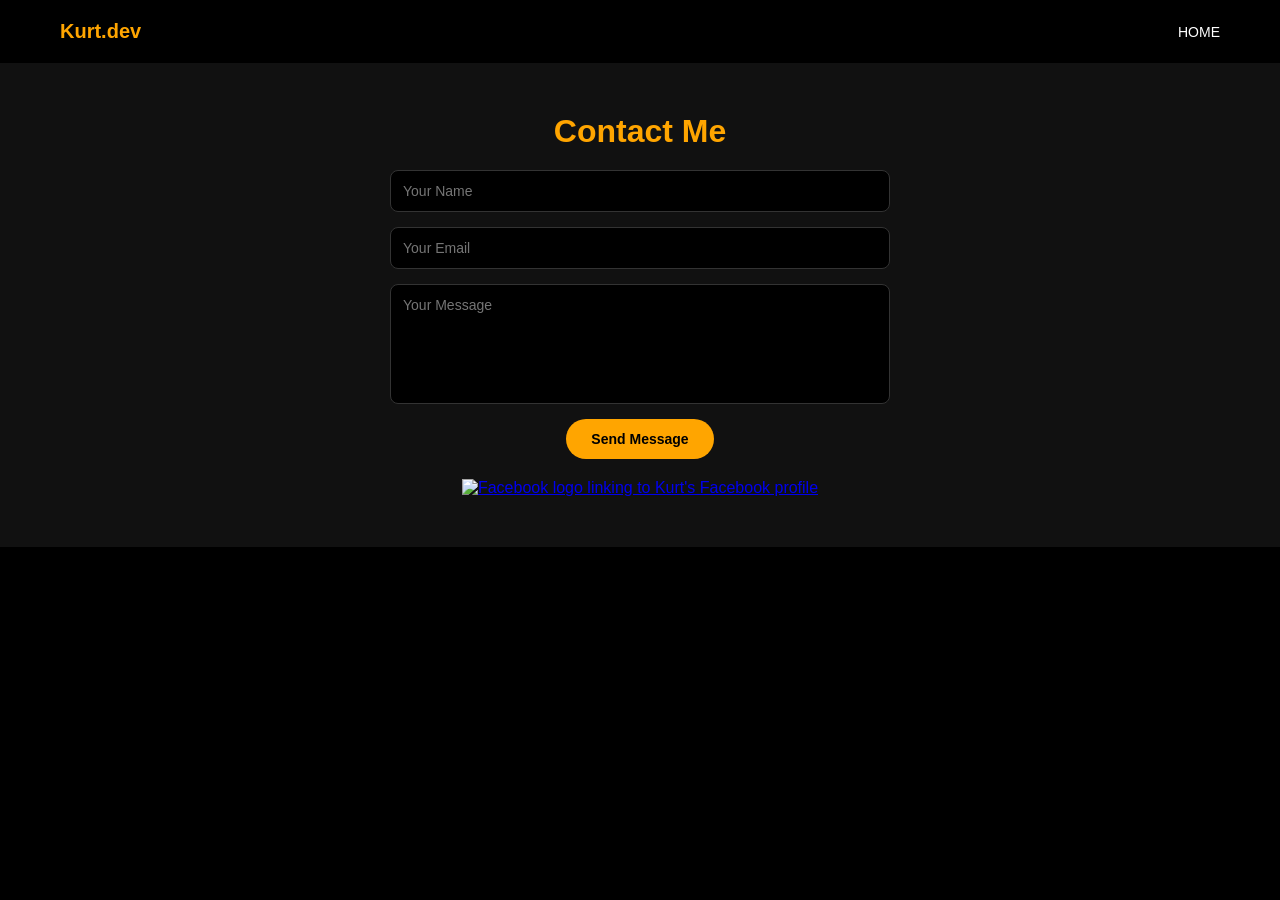
==== contact.html @ 1178658d "Add files via upload" ====
<!DOCTYPE html>
<html lang="en">

<head>
    <meta charset="UTF-8">
    <title>Contact Kurt</title>
    <link rel="stylesheet" href="style.css">
</head>
<header class="navbar">
    <a href="index.html" class="logo">Kurt.dev</a>
    <nav>
        <a href="index.html">HOME</a>
    </nav>
</header>

<body>

    <section class="contact">
        <h2>Contact Me</h2>

        <form action="https://formspree.io/f/mlgnjlqq" method="POST">

            <input type="text" name="name" placeholder="Your Name" required>
            <input type="email" name="email" placeholder="Your Email" required>
            <textarea name="message" placeholder="Your Message" required></textarea>
            <button type="submit" class="btn primary">Send Message</button>

        </form>
        
        <div style="margin-top: 20px;">
            <a href="https://www.facebook.com/scipity21"><img src="https://upload.wikimedia.org/wikipedia/commons/5/51/Facebook_f_logo_%282019%29.svg" alt="Facebook logo linking to Kurt's Facebook profile" style="width: 24px; height: 24px;"></a>
        </div>

    </section>

</body>

</html>
---- style.css ----
* {
     margin: 0;
     padding: 0;
     box-sizing: border-box;
     font-family: Arial, sans-serif;
 }

 body {
     background-color: #000;
     color: #fff;
 }

 /* NAVBAR */
 .navbar {
     display: flex;
     justify-content: space-between;
     padding: 20px 60px;
     align-items: center;
 }

 .logo {
     color: orange;
     font-weight: bold;
     font-size: 20px;
 }

 .navbar nav a {
     color: white;
     text-decoration: none;
     margin-left: 25px;
     font-size: 14px;
 }

 .navbar nav a:hover {
     color: orange;
 }

 /* HERO SECTION */
 .hero {
     display: flex;
     align-items: center;
     justify-content: space-between;
     padding: 60px;
     flex-wrap: wrap;
 }

 /* TEXT SIDE */
 .hero-text {
     max-width: 550px;
 }

 .hero-text h1 {
     font-size: 48px;
     margin-bottom: 10px;
 }

 .hero-text span {
     color: orange;
 }

 .hero-text h2 {
     color: orange;
     margin-bottom: 15px;
 }

 .hero-text p {
     font-size: 14px;
     line-height: 1.6;
     margin-bottom: 25px;
     color: #ccc;
 }

 /* BUTTONS */
 .buttons a,
 .buttons button {
     padding: 10px 20px;
     margin-right: 10px;
     border-radius: 20px;
     cursor: pointer;
     text-decoration: none;
     display: inline-block;
 }

 .primary {
     background-color: orange;
     border: none;
     color: black;
 }

 .secondary {
     background: transparent;
     border: 1px solid orange;
     color: orange;
 }

 /* STATS */
 .stats {
     display: flex;
     margin-top: 30px;
     gap: 40px;
 }

 .stats h3 {
     color: orange;
 }

 /* IMAGE */
 .hero-image img {
     width: 300px;
     border-radius: 20px;
     border: 8px solid #eee;
 }

 /* RESPONSIVE */
 @media (max-width: 768px) {
     .hero {
         flex-direction: column;
         text-align: center;
     }

     .hero-image {
         margin-top: 30px;
     }
 }

 /* CONTACT SECTION */
 .contact {
     background-color: #111;
     color: white;
     padding: 60px 20px;
     text-align: center;
 }

 .contact h2 {
     font-size: 32px;
     margin-bottom: 20px;
     color: orange;
 }

 /* FORM */
 .contact form {
     max-width: 500px;
     margin: 0 auto;
 }

 /* INPUTS */
 .contact input,
 .contact textarea {
     width: 100%;
     padding: 12px;
     margin-bottom: 15px;
     border-radius: 8px;
     border: 1px solid #333;
     background-color: #000;
     color: white;
     font-size: 14px;
     outline: none;
 }

 /* FOCUS EFFECT */
 .contact input:focus,
 .contact textarea:focus {
     border-color: orange;
 }

 /* TEXTAREA HEIGHT */
 .contact textarea {
     min-height: 120px;
     resize: none;
 }

 /* BUTTON */
 .contact button {
     background-color: orange;
     color: black;
     border: none;
     padding: 12px 25px;
     border-radius: 20px;
     cursor: pointer;
     font-weight: bold;
     transition: 0.3s;
 }

 /* BUTTON HOVER */
 .contact button:hover {
     background-color: #ff9900;
 }

 .logo {
     color: orange;
     font-weight: bold;
     font-size: 20px;
     text-decoration: none;
 }

 /* BUTTON CONTAINER */
 .buttons {
     display: flex;
     gap: 15px;
     margin-top: 20px;
 }

 /* BASE BUTTON STYLE */
 .btn {
     padding: 12px 28px;
     border-radius: 50px;
     /* makes it pill shape */
     font-size: 14px;
     text-decoration: none;
     font-weight: 500;
     transition: all 0.3s ease;
 }

 /* PRIMARY BUTTON (FILLED) */
 .primary {
     background-color: #ffa500;
     color: black;
     border: none;
 }

 .primary:hover {
     background-color: #ff8c00;
 }

 /* SECONDARY BUTTON (OUTLINE) */
 .secondary {
     background: transparent;
     color: #ffa500;
     border: 2px solid #ffa500;
 }

 .secondary:hover {
     background-color: #ffa500;
     color: black;
 }

 .btn:hover {
     transform: translateY(-2px);
 }

 /* ABOUT SECTION */
 .about {
     background-color: #000;
     color: white;
     padding: 60px 20px;
     text-align: center;
 }

 .about-container {
     max-width: 900px;
     margin: auto;
 }

 .about h2 {
     font-size: 32px;
     color: orange;
     margin-bottom: 20px;
 }

 .about p {
     margin-bottom: 15px;
     line-height: 1.6;
     color: #ccc;
 }

 .about-skills {
     margin-top: 20px;
 }

 .about-skills span {
     display: inline-block;
     border: 1px solid orange;
     color: orange;
     padding: 6px 12px;
     border-radius: 15px;
     margin: 5px;
     font-size: 12px;
     transition: background-color 0.3s ease, color 0.3s ease, transform 0.3s ease;
 }

 .about-skills span:hover {
     background-color: orange;
     color: black;
     transform: translateY(-2px);
     cursor: pointer;
 }

 .resume-grid {
     display: grid;
     grid-template-columns: repeat(auto-fit, minmax(250px, 1fr));
     gap: 20px;
     max-width: 900px;
     margin: auto;
 }

 .resume-card {
     background: white;
     padding: 20px;
     box-shadow: 0 2px 10px rgba(0, 0, 0, 0.1);
     border-radius: 10px;
     text-align: left;
 }

 .resume-card h3 {
     margin-bottom: 10px;
 }

.projects {
  padding: 50px;
  background: #111;
}

.project-grid {
  display: flex;
  gap: 20px;
  flex-wrap: wrap;
}

.card {
  background: #222;
  padding: 15px;
  width: 300px;
}

.card img {
  width: 100%;
}

/* CONTACT */
.contact {
  padding: 50px;
  text-align: center;
}

input, textarea {
  display: block;
  width: 100%;
  margin: 10px auto;
  padding: 10px;
}

button {
  padding: 10px 20px;
  background: orange;
  border: none;
}

/* RESPONSIVE */
@media(max-width:768px){
  .hero {
    flex-direction: column;
    text-align: center;
  }
}

.hero {
  background-image: linear-gradient(rgba(0,0,0,0.6), rgba(0,0,0,0.6)),
  url("bg2.png");
  background-size: cover;
  background-position: center;
  background-repeat: no-repeat;
  min-height: 100vh;
  color: white;
}
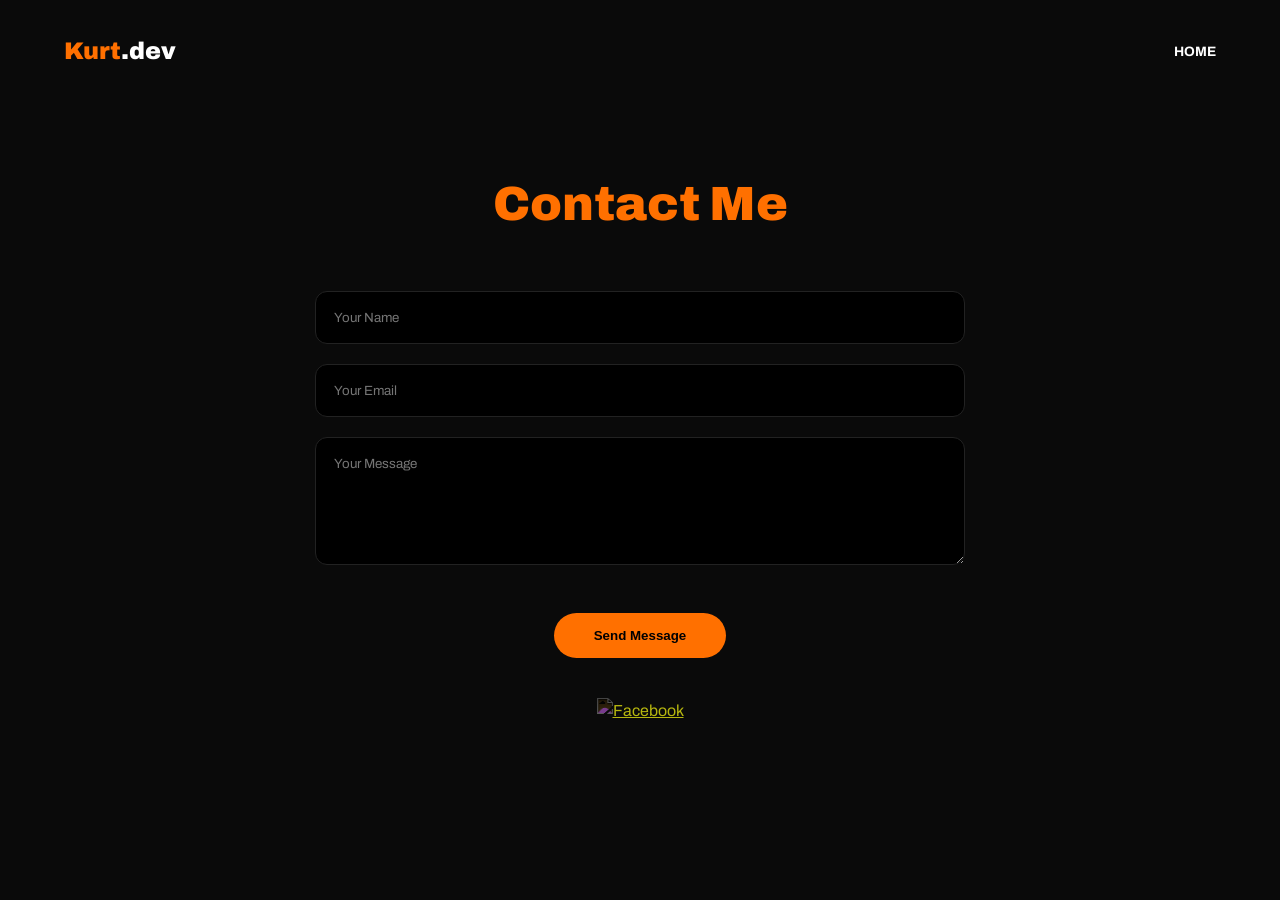
==== commit f03c44f1: "Add files via upload" ====
--- a/contact.html
+++ b/contact.html
@@ -3,36 +3,94 @@
 
 <head>
     <meta charset="UTF-8">
+    <meta name="viewport" content="width=device-width, initial-scale=1.0">
     <title>Contact Kurt</title>
+    <!-- Make sure style.css is in the same folder! -->
     <link rel="stylesheet" href="style.css">
+    <link href="https://fonts.googleapis.com/css2?family=Archivo:wght@400;700;900&display=swap" rel="stylesheet">
 </head>
-<header class="navbar">
-    <a href="index.html" class="logo">Kurt.dev</a>
-    <nav>
-        <a href="index.html">HOME</a>
-    </nav>
-</header>
 
 <body>
 
-    <section class="contact">
-        <h2>Contact Me</h2>
+    <header>
+        <div class="logo">Kurt<span>.dev</span></div>
+        <nav>
+            <a href="index.html">HOME</a>
+        </nav>
+    </header>
 
-        <form action="https://formspree.io/f/mlgnjlqq" method="POST">
+    <main class="contact-container">
+        <h1>Contact Me</h1>
 
-            <input type="text" name="name" placeholder="Your Name" required>
-            <input type="email" name="email" placeholder="Your Email" required>
-            <textarea name="message" placeholder="Your Message" required></textarea>
-            <button type="submit" class="btn primary">Send Message</button>
+        <!-- The form MUST be here for the script to find it -->
+        <form class="contact-form">
+            <div class="input-group">
+                <input type="text" placeholder="Your Name" required>
+            </div>
+            <div class="input-group">
+                <input type="email" placeholder="Your Email" required>
+            </div>
+            <div class="input-group">
+                <textarea placeholder="Your Message" rows="6" required></textarea>
+            </div>
 
+            <button type="submit" class="btn-send">Send Message</button>
         </form>
-        
-        <div style="margin-top: 20px;">
-            <a href="https://www.facebook.com/scipity21"><img src="https://upload.wikimedia.org/wikipedia/commons/5/51/Facebook_f_logo_%282019%29.svg" alt="Facebook logo linking to Kurt's Facebook profile" style="width: 24px; height: 24px;"></a>
+
+        <div class="social-links">
+            <a href="#" class="fb-icon">
+                <img src="https://upload.wikimedia.org/wikipedia/commons/b/b8/2021_Facebook_icon.svg" alt="Facebook"
+                    width="35">
+            </a>
         </div>
+    </main>
 
-    </section>
+    <!-- FIREBASE SCRIPT SECTION -->
+    <script type="module">
+        import { initializeApp } from "https://www.gstatic.com/firebasejs/10.7.1/firebase-app.js";
+        import { getFirestore, collection, addDoc } from "https://www.gstatic.com/firebasejs/10.7.1/firebase-firestore.js";
 
+        const firebaseConfig = {
+            apiKey: "AIzaSyDeQOtv5Qjf6BdUMGd3roh8dshUHL2Jx9o",
+            authDomain: "kurtmartinablero21portfolio.firebaseapp.com",
+            projectId: "kurtmartinablero21portfolio",
+            storageBucket: "kurtmartinablero21portfolio.firebasestorage.app",
+            messagingSenderId: "56389986097",
+            appId: "1:56389986097:web:f68464af6ba5fa84e6b210",
+            measurementId: "G-JNDRPYY9CM"
+        };
+
+        const app = initializeApp(firebaseConfig);
+        const db = getFirestore(app);
+
+        // This waits for the page to load so it can find the form
+        const contactForm = document.querySelector('.contact-form');
+
+        if (contactForm) {
+            contactForm.addEventListener('submit', async (e) => {
+                e.preventDefault();
+
+                const name = contactForm.querySelector('input[type="text"]').value;
+                const email = contactForm.querySelector('input[type="email"]').value;
+                const message = contactForm.querySelector('textarea').value;
+
+                try {
+                    await addDoc(collection(db, "messages"), {
+                        senderName: name,
+                        senderEmail: email,
+                        text: message,
+                        timestamp: new Date()
+                    });
+
+                    alert("Message sent successfully! Thanks, Kurt.");
+                    contactForm.reset();
+                } catch (error) {
+                    console.error("Error: ", error);
+                    alert("Failed to send message. Check your Firestore rules!");
+                }
+            });
+        }
+    </script>
 </body>
 
 </html>
--- a/style.css
+++ b/style.css
@@ -1,364 +1,184 @@
- * {
-     margin: 0;
-     padding: 0;
-     box-sizing: border-box;
-     font-family: Arial, sans-serif;
- }
-
- body {
-     background-color: #000;
-     color: #fff;
- }
-
- /* NAVBAR */
- .navbar {
-     display: flex;
-     justify-content: space-between;
-     padding: 20px 60px;
-     align-items: center;
- }
-
- .logo {
-     color: orange;
-     font-weight: bold;
-     font-size: 20px;
- }
-
- .navbar nav a {
-     color: white;
-     text-decoration: none;
-     margin-left: 25px;
-     font-size: 14px;
- }
-
- .navbar nav a:hover {
-     color: orange;
- }
-
- /* HERO SECTION */
- .hero {
-     display: flex;
-     align-items: center;
-     justify-content: space-between;
-     padding: 60px;
-     flex-wrap: wrap;
- }
-
- /* TEXT SIDE */
- .hero-text {
-     max-width: 550px;
- }
-
- .hero-text h1 {
-     font-size: 48px;
-     margin-bottom: 10px;
- }
-
- .hero-text span {
-     color: orange;
- }
-
- .hero-text h2 {
-     color: orange;
-     margin-bottom: 15px;
- }
-
- .hero-text p {
-     font-size: 14px;
-     line-height: 1.6;
-     margin-bottom: 25px;
-     color: #ccc;
- }
-
- /* BUTTONS */
- .buttons a,
- .buttons button {
-     padding: 10px 20px;
-     margin-right: 10px;
-     border-radius: 20px;
-     cursor: pointer;
-     text-decoration: none;
-     display: inline-block;
- }
-
- .primary {
-     background-color: orange;
-     border: none;
-     color: black;
- }
-
- .secondary {
-     background: transparent;
-     border: 1px solid orange;
-     color: orange;
- }
-
- /* STATS */
- .stats {
-     display: flex;
-     margin-top: 30px;
-     gap: 40px;
- }
-
- .stats h3 {
-     color: orange;
- }
-
- /* IMAGE */
- .hero-image img {
-     width: 300px;
-     border-radius: 20px;
-     border: 8px solid #eee;
- }
-
- /* RESPONSIVE */
- @media (max-width: 768px) {
-     .hero {
-         flex-direction: column;
-         text-align: center;
-     }
-
-     .hero-image {
-         margin-top: 30px;
-     }
- }
-
- /* CONTACT SECTION */
- .contact {
-     background-color: #111;
-     color: white;
-     padding: 60px 20px;
-     text-align: center;
- }
-
- .contact h2 {
-     font-size: 32px;
-     margin-bottom: 20px;
-     color: orange;
- }
-
- /* FORM */
- .contact form {
-     max-width: 500px;
-     margin: 0 auto;
- }
-
- /* INPUTS */
- .contact input,
- .contact textarea {
-     width: 100%;
-     padding: 12px;
-     margin-bottom: 15px;
-     border-radius: 8px;
-     border: 1px solid #333;
-     background-color: #000;
-     color: white;
-     font-size: 14px;
-     outline: none;
- }
-
- /* FOCUS EFFECT */
- .contact input:focus,
- .contact textarea:focus {
-     border-color: orange;
- }
-
- /* TEXTAREA HEIGHT */
- .contact textarea {
-     min-height: 120px;
-     resize: none;
- }
-
- /* BUTTON */
- .contact button {
-     background-color: orange;
-     color: black;
-     border: none;
-     padding: 12px 25px;
-     border-radius: 20px;
-     cursor: pointer;
-     font-weight: bold;
-     transition: 0.3s;
- }
-
- /* BUTTON HOVER */
- .contact button:hover {
-     background-color: #ff9900;
- }
-
- .logo {
-     color: orange;
-     font-weight: bold;
-     font-size: 20px;
-     text-decoration: none;
- }
-
- /* BUTTON CONTAINER */
- .buttons {
-     display: flex;
-     gap: 15px;
-     margin-top: 20px;
- }
-
- /* BASE BUTTON STYLE */
- .btn {
-     padding: 12px 28px;
-     border-radius: 50px;
-     /* makes it pill shape */
-     font-size: 14px;
-     text-decoration: none;
-     font-weight: 500;
-     transition: all 0.3s ease;
- }
-
- /* PRIMARY BUTTON (FILLED) */
- .primary {
-     background-color: #ffa500;
-     color: black;
-     border: none;
- }
-
- .primary:hover {
-     background-color: #ff8c00;
- }
-
- /* SECONDARY BUTTON (OUTLINE) */
- .secondary {
-     background: transparent;
-     color: #ffa500;
-     border: 2px solid #ffa500;
- }
-
- .secondary:hover {
-     background-color: #ffa500;
-     color: black;
- }
-
- .btn:hover {
-     transform: translateY(-2px);
- }
-
- /* ABOUT SECTION */
- .about {
-     background-color: #000;
-     color: white;
-     padding: 60px 20px;
-     text-align: center;
- }
-
- .about-container {
-     max-width: 900px;
-     margin: auto;
- }
-
- .about h2 {
-     font-size: 32px;
-     color: orange;
-     margin-bottom: 20px;
- }
-
- .about p {
-     margin-bottom: 15px;
-     line-height: 1.6;
-     color: #ccc;
- }
-
- .about-skills {
-     margin-top: 20px;
- }
-
- .about-skills span {
-     display: inline-block;
-     border: 1px solid orange;
-     color: orange;
-     padding: 6px 12px;
-     border-radius: 15px;
-     margin: 5px;
-     font-size: 12px;
-     transition: background-color 0.3s ease, color 0.3s ease, transform 0.3s ease;
- }
-
- .about-skills span:hover {
-     background-color: orange;
-     color: black;
-     transform: translateY(-2px);
-     cursor: pointer;
- }
-
- .resume-grid {
-     display: grid;
-     grid-template-columns: repeat(auto-fit, minmax(250px, 1fr));
-     gap: 20px;
-     max-width: 900px;
-     margin: auto;
- }
-
- .resume-card {
-     background: white;
-     padding: 20px;
-     box-shadow: 0 2px 10px rgba(0, 0, 0, 0.1);
-     border-radius: 10px;
-     text-align: left;
- }
-
- .resume-card h3 {
-     margin-bottom: 10px;
- }
-
-.projects {
-  padding: 50px;
-  background: #111;
+:root {
+    --bg-dark: #0a0a0a;
+    --accent-orange: #FF7000;
+    --text-white: #ffffff;
+    --gray-text: #b3b3b3;
 }
 
-.project-grid {
-  display: flex;
-  gap: 20px;
-  flex-wrap: wrap;
+html {
+    scroll-behavior: smooth;
 }
 
-.card {
-  background: #222;
-  padding: 15px;
-  width: 300px;
+body {
+    background-color: var(--bg-dark);
+    color: var(--text-white);
+    font-family: 'Archivo', sans-serif;
+    margin: 0;
+    line-height: 1.6;
+    overflow-x: hidden;
 }
 
-.card img {
-  width: 100%;
+header {
+    display: flex;
+    justify-content: space-between;
+    align-items: center;
+    padding: 2rem 5%;
+    position: sticky;
+    top: 0;
+    background: rgba(10, 10, 10, 0.9);
+    z-index: 1000;
 }
 
-/* CONTACT */
-.contact {
-  padding: 50px;
-  text-align: center;
+header .logo { font-weight: 900; font-size: 1.5rem; color: var(--accent-orange); }
+header .logo span { color: white; }
+
+nav a {
+    margin-left: 25px;
+    text-decoration: none;
+    color: white;
+    font-size: 0.85rem;
+    font-weight: bold;
+    transition: color 0.3s;
 }
 
-input, textarea {
-  display: block;
-  width: 100%;
-  margin: 10px auto;
-  padding: 10px;
+nav a:hover { color: var(--accent-orange); }
+
+.hero {
+    display: grid;
+    grid-template-columns: 1.2fr 1fr;
+    padding: 5% 10%;
+    min-height: 80vh;
+    align-items: center;
 }
 
-button {
-  padding: 10px 20px;
-  background: orange;
-  border: none;
+.hero h1 { font-size: 4.5rem; line-height: 0.9; margin-bottom: 1.5rem; font-weight: 900; }
+.hero h1 span { color: var(--accent-orange); }
+.hero h3 { color: var(--accent-orange); font-size: 1.8rem; margin: 0; }
+
+.hero-btns { margin: 2.5rem 0; display: flex; gap: 15px; }
+
+.btn-solid, .btn-outline {
+    text-decoration: none;
+    padding: 14px 28px;
+    border-radius: 30px;
+    font-weight: bold;
+    font-size: 0.9rem;
+    transition: 0.3s;
+    display: inline-block;
 }
 
-/* RESPONSIVE */
-@media(max-width:768px){
-  .hero {
-    flex-direction: column;
-    text-align: center;
-  }
+.btn-solid { background: var(--accent-orange); color: white; border: none; }
+.btn-solid:hover { background: #e66500; transform: translateY(-2px); }
+
+.btn-outline { background: transparent; border: 2px solid var(--accent-orange); color: white; }
+.btn-outline:hover { background: rgba(255, 112, 0, 0.1); transform: translateY(-2px); }
+
+.stats { display: flex; gap: 40px; margin-top: 2rem; }
+.stats strong { display: block; font-size: 1.8rem; color: var(--accent-orange); }
+.stats small { color: var(--gray-text); text-transform: uppercase; font-size: 0.7rem; letter-spacing: 1px; }
+
+.hero-image img {
+    width: 100%;
+    max-width: 450px;
+    border-radius: 40px;
+    border: 10px solid white;
+    display: block;
+    margin: 0 auto;
 }
 
-.hero {
-  background-image: linear-gradient(rgba(0,0,0,0.6), rgba(0,0,0,0.6)),
-  url("bg2.png");
-  background-size: cover;
-  background-position: center;
-  background-repeat: no-repeat;
-  min-height: 100vh;
-  color: white;
+.about { text-align: center; padding: 8rem 15%; background: url('circles.svg') no-repeat center; }
+.about h2 { font-size: 3.5rem; font-weight: 900; margin-bottom: 2rem; }
+.about h2 span { color: var(--accent-orange); }
+.about-text { max-width: 800px; margin: 0 auto; color: var(--gray-text); font-size: 1.1rem; }
+
+.skills-card {
+    background: white;
+    color: black;
+    padding: 3rem;
+    border-radius: 30px;
+    margin-top: 4rem;
+    box-shadow: 0 10px 30px rgba(0,0,0,0.5);
+}
+
+.skills-card h3 { color: var(--accent-orange); font-size: 2rem; margin-bottom: 2rem; font-weight: 900; }
+
+.skills-grid {
+    display: flex;
+    justify-content: center;
+    flex-wrap: wrap;
+    gap: 30px;
+}
+
+.skill { text-align: center; font-weight: bold; font-size: 0.8rem; }
+
+.projects { padding: 5% 10%; text-align: center; }
+.projects h2 { font-size: 4rem; font-weight: 900; color: var(--accent-orange); margin-bottom: 4rem; }
+
+.project-grid {
+    display: grid;
+    grid-template-columns: repeat(auto-fit, minmax(300px, 1fr));
+    gap: 40px;
+}
+
+.project-card { text-align: left; }
+.project-card img { width: 100%; border-radius: 15px; margin-bottom: 15px; border: 1px solid #333; }
+.project-card h4 { font-size: 1.5rem; margin: 0; }
+.project-card p { color: var(--accent-orange); font-size: 0.8rem; font-weight: bold; }
+
+.contact-container { max-width: 650px; margin: 5% auto; text-align: center; }
+.contact-container h1 { color: var(--accent-orange); font-size: 3rem; font-weight: 900; }
+
+.contact-form { display: flex; flex-direction: column; gap: 20px; margin-top: 3rem; }
+.input-group input, .input-group textarea {
+    width: 100%;
+    padding: 18px;
+    background: #000;
+    border: 1.5px solid #222;
+    border-radius: 12px;
+    color: white;
+    font-family: inherit;
+    box-sizing: border-box;
+}
+
+.btn-send {
+    background: var(--accent-orange);
+    color: black;
+    border: none;
+    padding: 15px 40px;
+    border-radius: 30px;
+    font-weight: 900;
+    cursor: pointer;
+    width: fit-content;
+    margin: 20px auto;
+}
+
+.fb-icon img { filter: invert(1); margin-top: 20px; opacity: 0.7; transition: 0.3s; }
+.fb-icon img:hover { opacity: 1; }
+
+
+.skill {
+    display: flex;
+    flex-direction: column;
+    align-items: center;
+    gap: 10px; 
+}
+
+.skill img {
+    width: 50px;      
+    height: 50px;     
+    object-fit: cover; 
+    border-radius: 50%;
+    background-color: #f0f0f0;
+    padding: 5px;
+    transition: transform 0.3s ease;
+}
+
+.skill img:hover {
+    transform: scale(1.1); 
+}
+
+.skill span {
+    font-size: 0.75rem;
+    font-weight: 800;
+    color: #333;
 }
